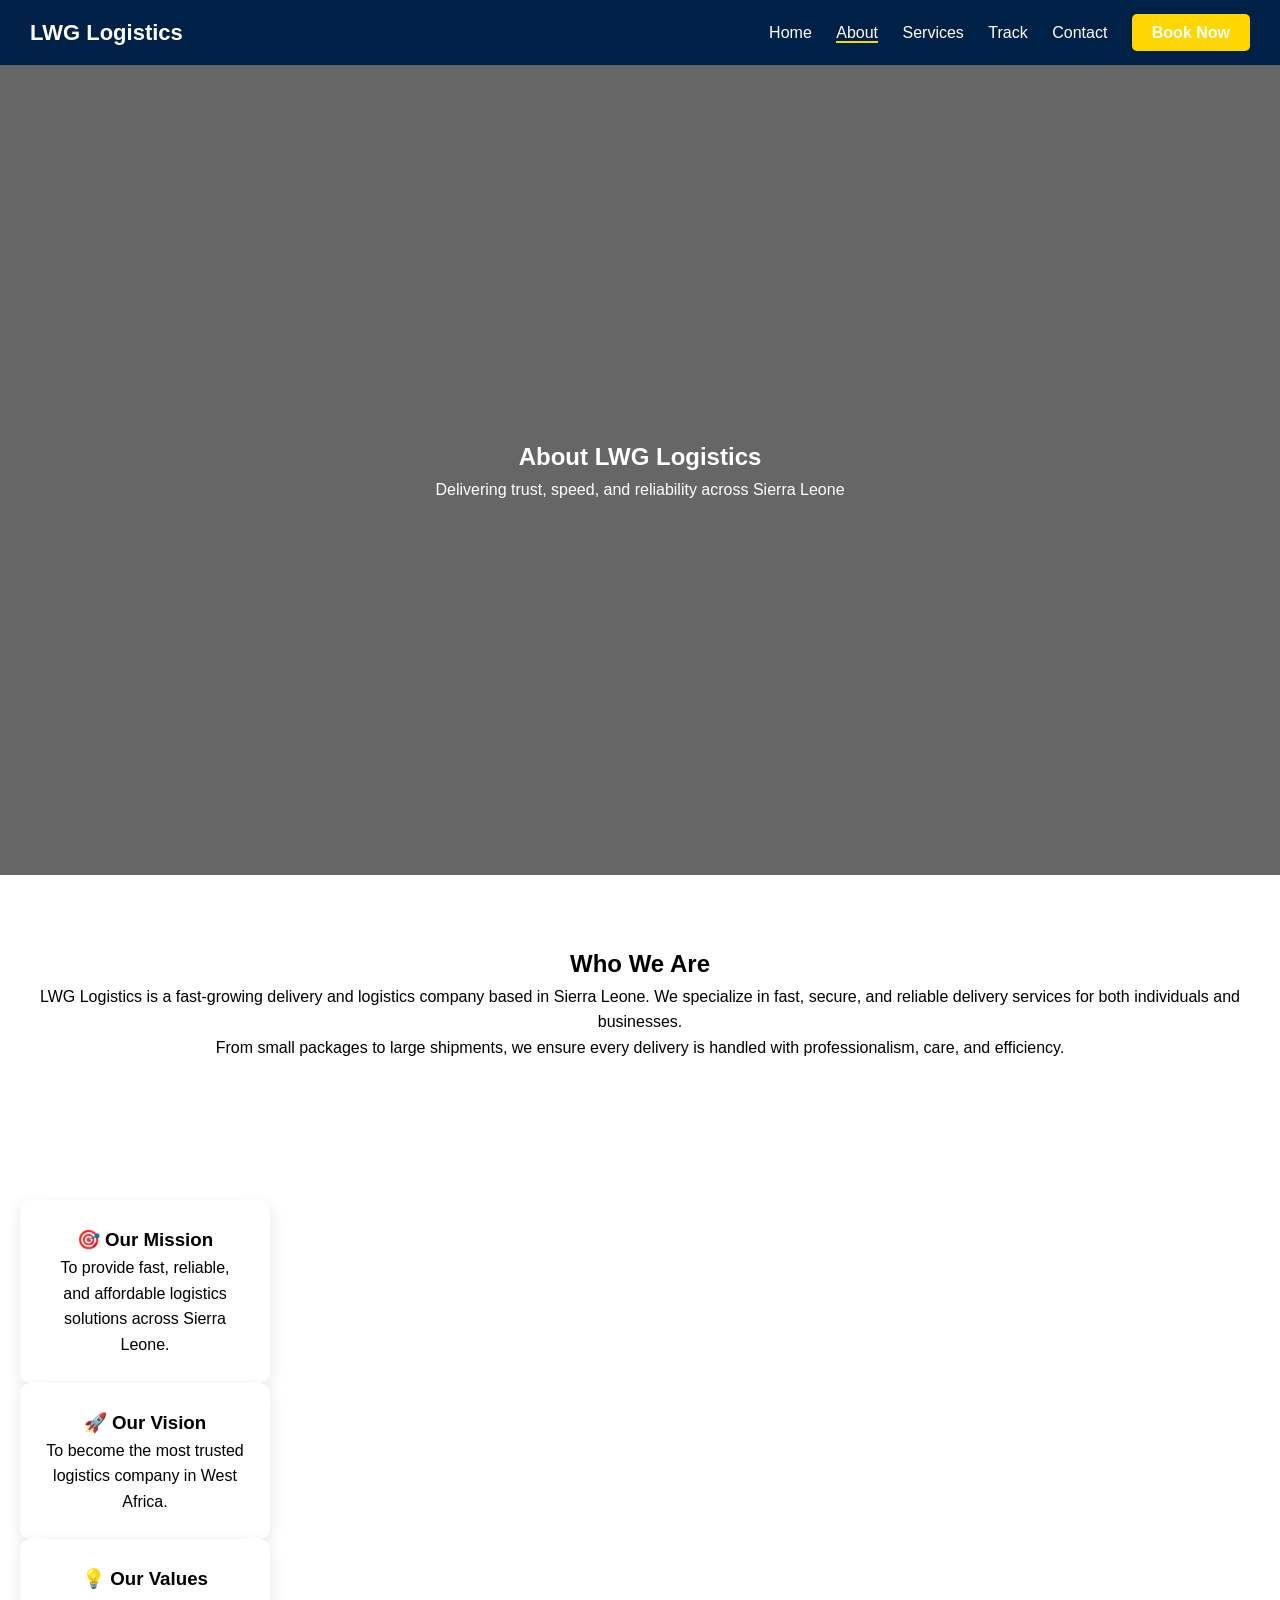
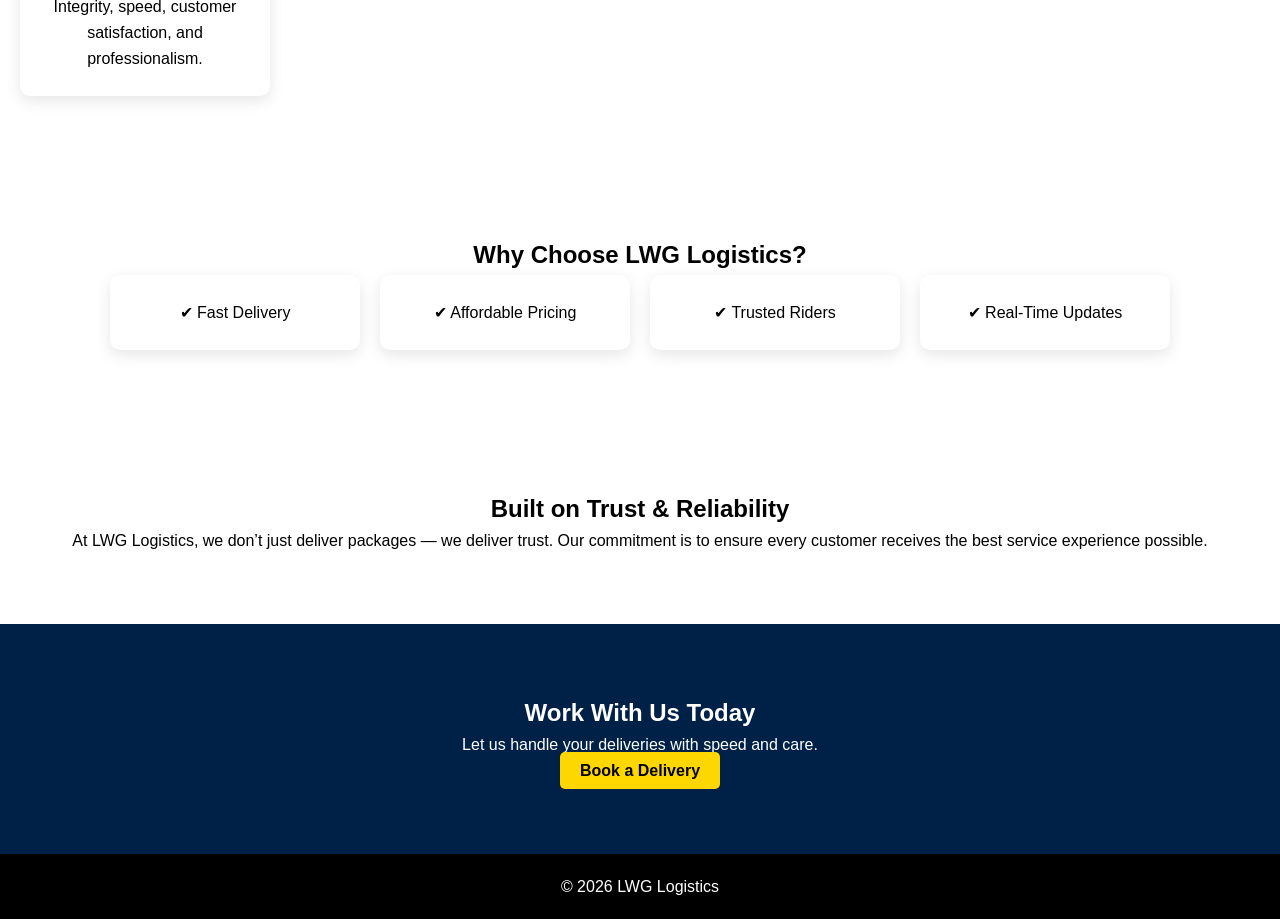
==== about.html @ 13d3b3ed "Add files via upload" ====
<!DOCTYPE html>
<html lang="en">
<head>
<meta charset="UTF-8">
<meta name="viewport" content="width=device-width, initial-scale=1.0">
<title>About Us - LWG Logistics</title>
<link rel="stylesheet" href="style.css">
</head>

<body>

<!-- NAVBAR -->
<header class="navbar">
    <h2 class="logo">LWG Logistics</h2>
    <nav>
        <a href="index.html">Home</a>
        <a href="about.html" class="active">About</a>
        <a href="services.html">Services</a>
        <a href="tracking.html">Track</a>
        <a href="contact.html">Contact</a>
        <a href="booking.html" class="btn">Book Now</a>
    </nav>
</header>

<!-- HERO -->
<section class="hero about-hero">
    <div class="hero-content">
        <h1>About LWG Logistics</h1>
        <p>Delivering trust, speed, and reliability across Sierra Leone</p>
    </div>
</section>

<!-- WHO WE ARE -->
<section class="about-section">
    <div class="about-container">
        <div class="about-text">
            <h2>Who We Are</h2>
            <p>
                LWG Logistics is a fast-growing delivery and logistics company based in Sierra Leone. 
                We specialize in fast, secure, and reliable delivery services for both individuals 
                and businesses.
            </p>
            <p>
                From small packages to large shipments, we ensure every delivery is handled 
                with professionalism, care, and efficiency.
            </p>
        </div>
    </div>
</section>

<!-- MISSION / VISION -->
<section class="about-cards">
    <div class="card">
        <h3>🎯 Our Mission</h3>
        <p>To provide fast, reliable, and affordable logistics solutions across Sierra Leone.</p>
    </div>

    <div class="card">
        <h3>🚀 Our Vision</h3>
        <p>To become the most trusted logistics company in West Africa.</p>
    </div>

    <div class="card">
        <h3>💡 Our Values</h3>
        <p>Integrity, speed, customer satisfaction, and professionalism.</p>
    </div>
</section>

<!-- WHY CHOOSE US -->
<section class="why">
    <h2>Why Choose LWG Logistics?</h2>

    <div class="cards">
        <div class="card">✔ Fast Delivery</div>
        <div class="card">✔ Affordable Pricing</div>
        <div class="card">✔ Trusted Riders</div>
        <div class="card">✔ Real-Time Updates</div>
    </div>
</section>

<!-- COMPANY HIGHLIGHT -->
<section class="highlight">
    <h2>Built on Trust & Reliability</h2>
    <p>
        At LWG Logistics, we don’t just deliver packages — we deliver trust. 
        Our commitment is to ensure every customer receives the best service experience possible.
    </p>
</section>

<!-- CTA -->
<section class="cta">
    <h2>Work With Us Today</h2>
    <p>Let us handle your deliveries with speed and care.</p>
    <a href="booking.html" class="btn">Book a Delivery</a>
</section>

<!-- FOOTER -->
<footer>
    <p>© 2026 LWG Logistics</p>
</footer>

<script src="script.js"></script>
</body>
</html>
---- style.css ----
/* RESET */
* {
    margin: 0;
    padding: 0;
    box-sizing: border-box;
    font-family: 'Segoe UI', sans-serif;
}

/* COLORS */
:root {
    --primary: #002147;
    --secondary: gold;
    --light: #f8f9fb;
    --dark: #000;
}

/* BODY */
body {
    line-height: 1.6;
    background: white;
}

/* NAVBAR */
.navbar {
    position: sticky;
    top: 0;
    background: var(--primary);
    padding: 15px 30px;
    display: flex;
    justify-content: space-between;
    align-items: center;
    z-index: 1000;
}

.logo {
    color: white;
    font-size: 22px;
    font-weight: bold;
}

.navbar nav a {
    color: white;
    margin-left: 20px;
    text-decoration: none;
}

.navbar nav a.active {
    border-bottom: 2px solid var(--secondary);
}

/* BUTTON */
.btn {
    background: var(--secondary);
    padding: 10px 20px;
    border-radius: 5px;
    color: black;
    text-decoration: none;
    font-weight: bold;
}

/* HERO */
.hero {
    height: 90vh;
    background: linear-gradient(rgba(0,0,0,0.6), rgba(0,0,0,0.6)),
    url('https://images.unsplash.com/photo-1586528116311-ad8dd3c8310d') center/cover;
    display: flex;
    align-items: center;
    justify-content: center;
    text-align: center;
    color: white;
}

.hero-content {
    max-width: 700px;
}

/* SECTION */
section {
    padding: 70px 20px;
    text-align: center;
}

/* CARDS */
.cards {
    display: flex;
    justify-content: center;
    gap: 20px;
    flex-wrap: wrap;
}

.card {
    background: white;
    padding: 25px;
    border-radius: 10px;
    width: 250px;
    box-shadow: 0 5px 15px rgba(0,0,0,0.1);
}

/* STEPS */
.steps {
    display: flex;
    justify-content: center;
    gap: 20px;
    flex-wrap: wrap;
}

.step {
    max-width: 250px;
}

/* TRACKING */
.tracking {
    background: white;
    padding: 40px;
    margin-top: -60px;
    box-shadow: 0 5px 20px rgba(0,0,0,0.1);
}

.tracking input {
    padding: 12px;
    width: 250px;
}

.tracking button {
    padding: 12px;
    background: var(--primary);
    color: white;
    border: none;
}

/* CTA */
.cta {
    background: var(--primary);
    color: white;
}

/* FOOTER */
footer {
    background: var(--dark);
    color: white;
    padding: 20px;
    text-align: center;
}

/* WHATSAPP */
.whatsapp {
    position: fixed;
    bottom: 20px;
    right: 20px;
    background: #25D366;
    color: white;
    padding: 15px;
    border-radius: 50%;
}

/* CONTACT / BOOKING SHARED */
.contact-box,
.booking-container {
    display: flex;
    gap: 40px;
    max-width: 1100px;
    margin: auto;
    background: white;
    border-radius: 10px;
    overflow: hidden;
    box-shadow: 0 5px 20px rgba(0,0,0,0.1);
}

.contact-left,
.booking-info {
    flex: 1;
    padding: 40px;
    background: var(--primary);
    color: white;
}

.contact-right,
.booking-form {
    flex: 2;
    padding: 40px;
}

input, textarea, select {
    width: 100%;
    padding: 12px;
    margin: 10px 0;
    border: 1px solid #ddd;
    border-radius: 5px;
}

/* MOBILE */
@media(max-width: 768px) {

    .navbar nav {
        display: none;
    }

    .hero h1 {
        font-size: 24px;
    }

    .contact-box,
    .booking-container {
        flex-direction: column;
    }

    .tracking input {
        width: 100%;
        margin-bottom: 10px;
    }
}


/* ANIMATIONS */
.fade-in {
    opacity: 0;
    transform: translateY(30px);
    transition: all 0.8s ease;
}

.fade-in.show {
    opacity: 1;
    transform: translateY(0);
}

/* CARD HOVER */
.card {
    transition: transform 0.3s ease, box-shadow 0.3s ease;
}

.card:hover {
    transform: translateY(-10px);
    box-shadow: 0 10px 25px rgba(0,0,0,0.2);
}

/* BUTTON HOVER */
.btn {
    transition: 0.3s ease;
}

.btn:hover {
    transform: scale(1.05);
    opacity: 0.9;
}

/* NAV LINK HOVER */
.navbar nav a:hover {
    color: gold;
}

/* SMOOTH SCROLL */
html {
    scroll-behavior: smooth;
}
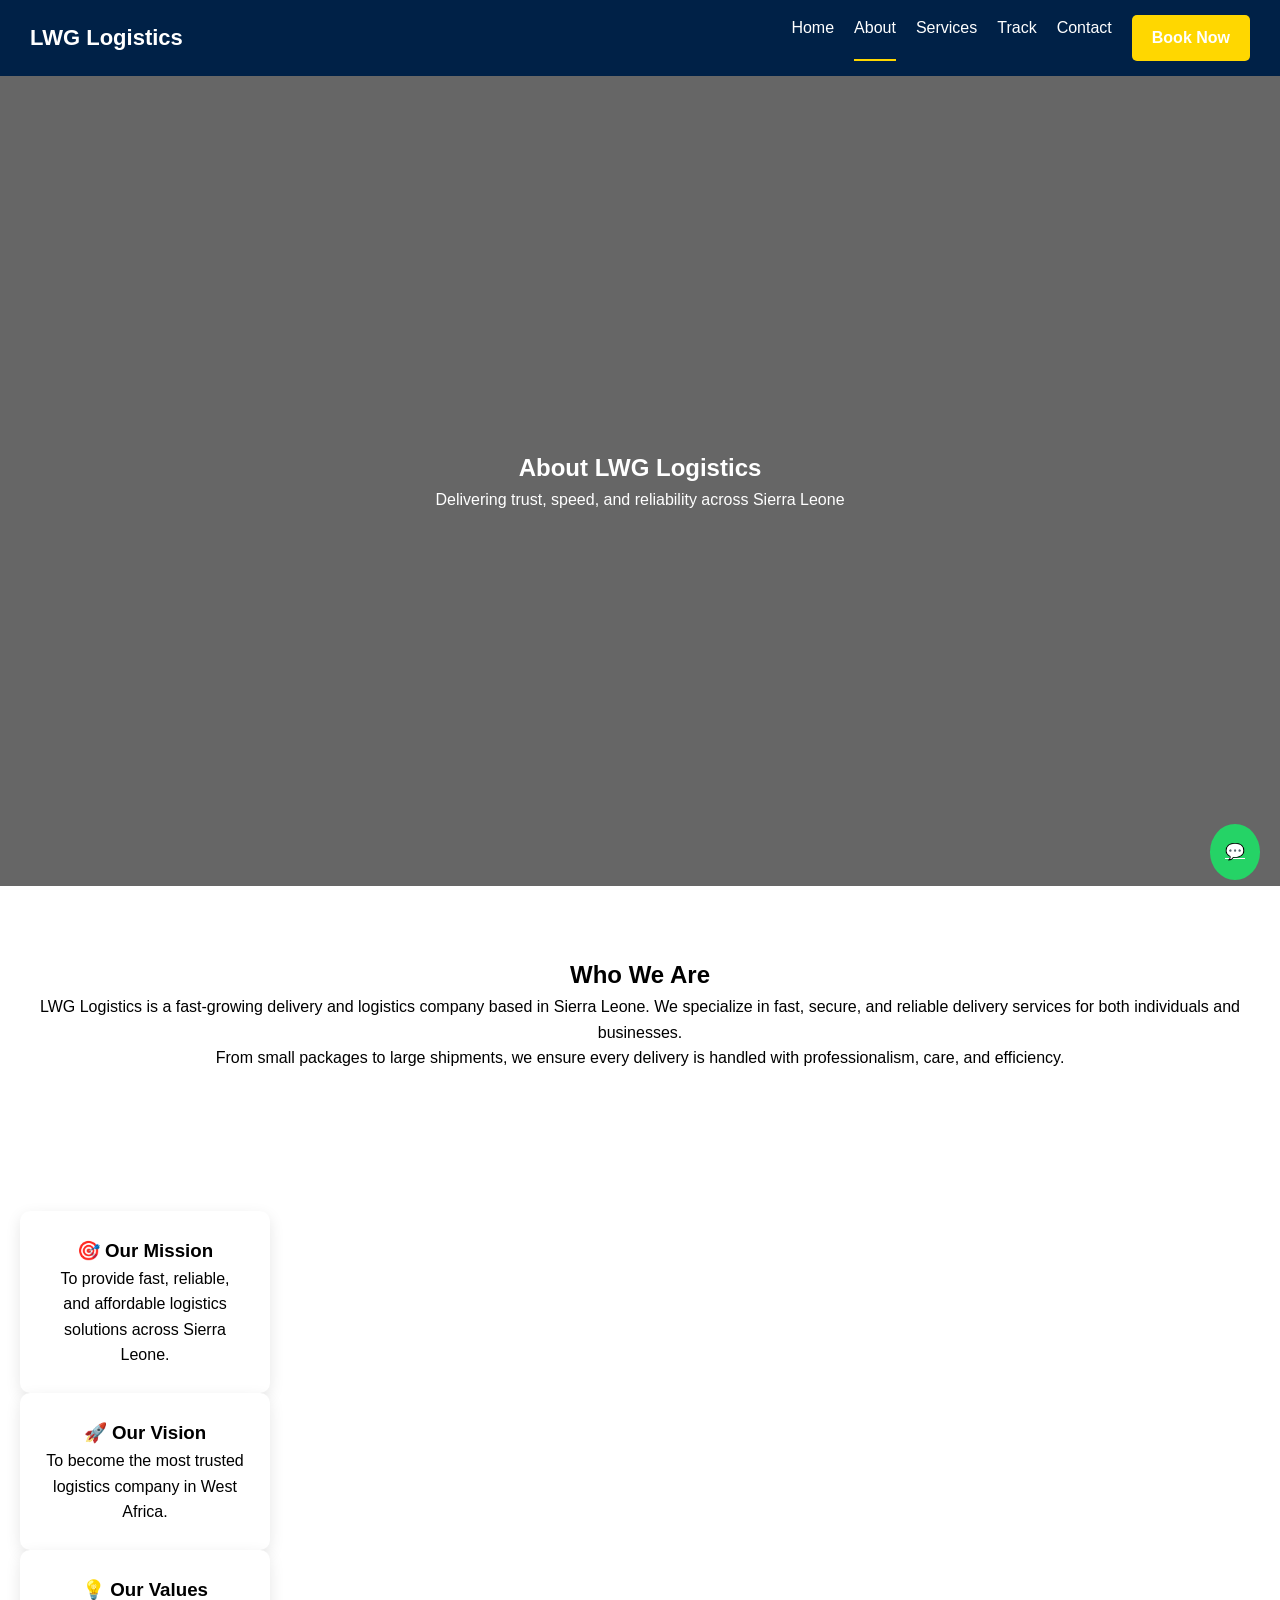
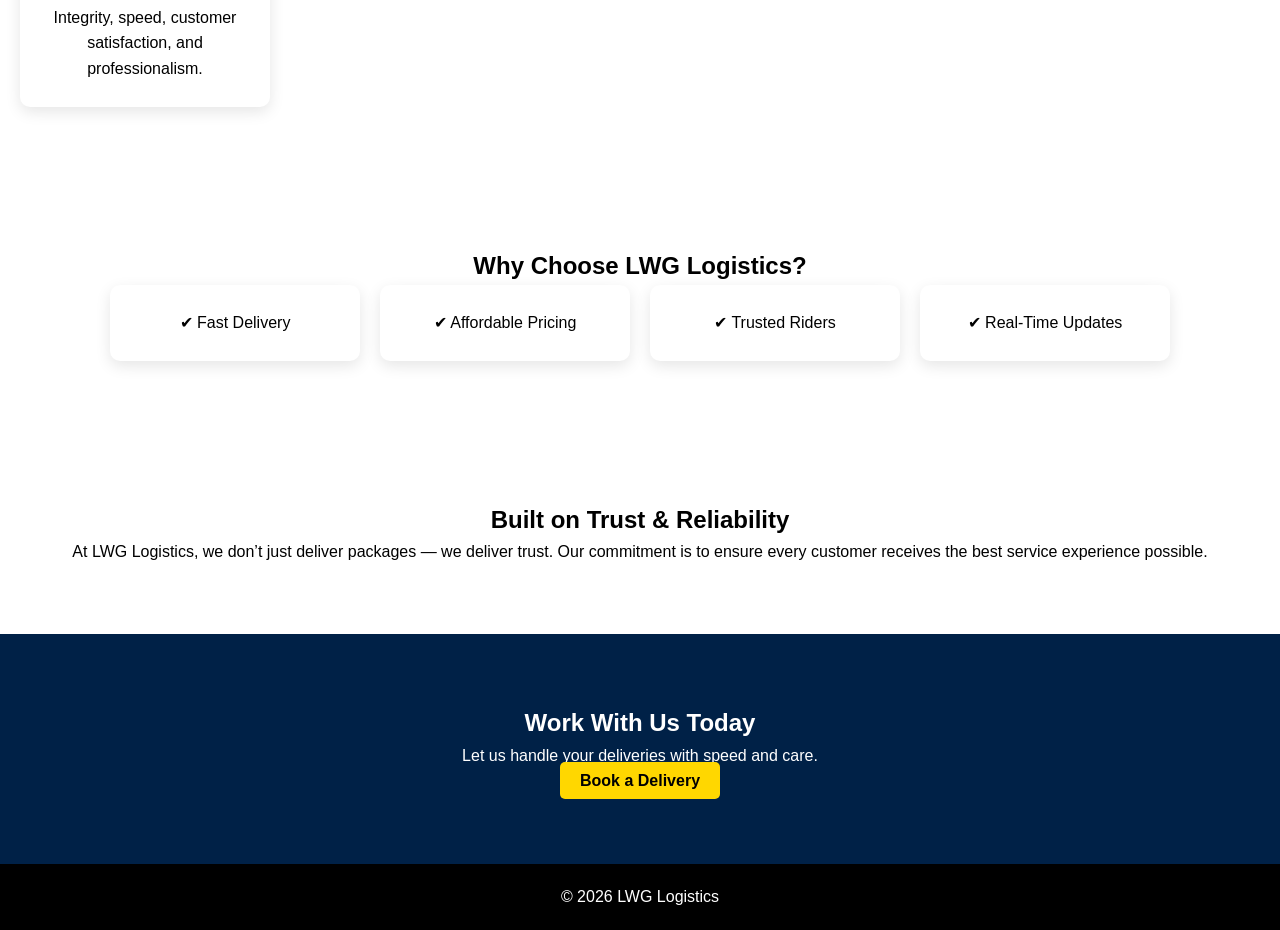
==== commit 58884d05: "Update about.html" ====
--- a/about.html
+++ b/about.html
@@ -12,7 +12,8 @@
 <!-- NAVBAR -->
 <header class="navbar">
     <h2 class="logo">LWG Logistics</h2>
-    <nav>
+
+    <nav id="navMenu">
         <a href="index.html">Home</a>
         <a href="about.html" class="active">About</a>
         <a href="services.html">Services</a>
@@ -20,10 +21,13 @@
         <a href="contact.html">Contact</a>
         <a href="booking.html" class="btn">Book Now</a>
     </nav>
+
+    <!-- HAMBURGER -->
+    <div class="menu-toggle" onclick="toggleMenu()">☰</div>
 </header>
 
 <!-- HERO -->
-<section class="hero about-hero">
+<section class="hero about-hero fade-in">
     <div class="hero-content">
         <h1>About LWG Logistics</h1>
         <p>Delivering trust, speed, and reliability across Sierra Leone</p>
@@ -31,7 +35,7 @@
 </section>
 
 <!-- WHO WE ARE -->
-<section class="about-section">
+<section class="about-section fade-in">
     <div class="about-container">
         <div class="about-text">
             <h2>Who We Are</h2>
@@ -49,37 +53,37 @@
 </section>
 
 <!-- MISSION / VISION -->
-<section class="about-cards">
-    <div class="card">
+<section class="about-cards fade-in">
+    <div class="card fade-in">
         <h3>🎯 Our Mission</h3>
         <p>To provide fast, reliable, and affordable logistics solutions across Sierra Leone.</p>
     </div>
 
-    <div class="card">
+    <div class="card fade-in">
         <h3>🚀 Our Vision</h3>
         <p>To become the most trusted logistics company in West Africa.</p>
     </div>
 
-    <div class="card">
+    <div class="card fade-in">
         <h3>💡 Our Values</h3>
         <p>Integrity, speed, customer satisfaction, and professionalism.</p>
     </div>
 </section>
 
-<!-- WHY CHOOSE US -->
-<section class="why">
+<!-- WHY -->
+<section class="why fade-in">
     <h2>Why Choose LWG Logistics?</h2>
 
     <div class="cards">
-        <div class="card">✔ Fast Delivery</div>
-        <div class="card">✔ Affordable Pricing</div>
-        <div class="card">✔ Trusted Riders</div>
-        <div class="card">✔ Real-Time Updates</div>
+        <div class="card fade-in">✔ Fast Delivery</div>
+        <div class="card fade-in">✔ Affordable Pricing</div>
+        <div class="card fade-in">✔ Trusted Riders</div>
+        <div class="card fade-in">✔ Real-Time Updates</div>
     </div>
 </section>
 
-<!-- COMPANY HIGHLIGHT -->
-<section class="highlight">
+<!-- HIGHLIGHT -->
+<section class="highlight fade-in">
     <h2>Built on Trust & Reliability</h2>
     <p>
         At LWG Logistics, we don’t just deliver packages — we deliver trust. 
@@ -88,7 +92,7 @@
 </section>
 
 <!-- CTA -->
-<section class="cta">
+<section class="cta fade-in">
     <h2>Work With Us Today</h2>
     <p>Let us handle your deliveries with speed and care.</p>
     <a href="booking.html" class="btn">Book a Delivery</a>
@@ -99,6 +103,11 @@
     <p>© 2026 LWG Logistics</p>
 </footer>
 
+<!-- WHATSAPP -->
+<a href="https://wa.me/23272146015" class="whatsapp">💬</a>
+
+<!-- MAIN SCRIPT -->
 <script src="script.js"></script>
+
 </body>
-</html>+</html>
--- a/style.css
+++ b/style.css
@@ -1,3 +1,4 @@
+
 /* RESET */
 * {
     margin: 0;
@@ -38,6 +39,10 @@
     font-weight: bold;
 }
 
+.navbar nav {
+    display: flex;
+}
+
 .navbar nav a {
     color: white;
     margin-left: 20px;
@@ -46,6 +51,14 @@
 
 .navbar nav a.active {
     border-bottom: 2px solid var(--secondary);
+}
+
+/* HAMBURGER */
+.menu-toggle {
+    display: none;
+    font-size: 26px;
+    color: white;
+    cursor: pointer;
 }
 
 /* BUTTON */
@@ -56,6 +69,12 @@
     color: black;
     text-decoration: none;
     font-weight: bold;
+    transition: 0.3s;
+}
+
+.btn:hover {
+    transform: scale(1.05);
+    opacity: 0.9;
 }
 
 /* HERO */
@@ -94,6 +113,12 @@
     border-radius: 10px;
     width: 250px;
     box-shadow: 0 5px 15px rgba(0,0,0,0.1);
+    transition: 0.3s;
+}
+
+.card:hover {
+    transform: translateY(-10px);
+    box-shadow: 0 10px 25px rgba(0,0,0,0.2);
 }
 
 /* STEPS */
@@ -104,16 +129,16 @@
     flex-wrap: wrap;
 }
 
-.step {
-    max-width: 250px;
-}
-
 /* TRACKING */
 .tracking {
     background: white;
     padding: 40px;
     margin-top: -60px;
     box-shadow: 0 5px 20px rgba(0,0,0,0.1);
+}
+
+.tracking-box {
+    margin-top: 15px;
 }
 
 .tracking input {
@@ -153,7 +178,7 @@
     border-radius: 50%;
 }
 
-/* CONTACT / BOOKING SHARED */
+/* CONTACT / BOOKING */
 .contact-box,
 .booking-container {
     display: flex;
@@ -188,29 +213,6 @@
     border-radius: 5px;
 }
 
-/* MOBILE */
-@media(max-width: 768px) {
-
-    .navbar nav {
-        display: none;
-    }
-
-    .hero h1 {
-        font-size: 24px;
-    }
-
-    .contact-box,
-    .booking-container {
-        flex-direction: column;
-    }
-
-    .tracking input {
-        width: 100%;
-        margin-bottom: 10px;
-    }
-}
-
-
 /* ANIMATIONS */
 .fade-in {
     opacity: 0;
@@ -223,27 +225,7 @@
     transform: translateY(0);
 }
 
-/* CARD HOVER */
-.card {
-    transition: transform 0.3s ease, box-shadow 0.3s ease;
-}
-
-.card:hover {
-    transform: translateY(-10px);
-    box-shadow: 0 10px 25px rgba(0,0,0,0.2);
-}
-
-/* BUTTON HOVER */
-.btn {
-    transition: 0.3s ease;
-}
-
-.btn:hover {
-    transform: scale(1.05);
-    opacity: 0.9;
-}
-
-/* NAV LINK HOVER */
+/* NAV HOVER */
 .navbar nav a:hover {
     color: gold;
 }
@@ -251,4 +233,41 @@
 /* SMOOTH SCROLL */
 html {
     scroll-behavior: smooth;
-}+}
+
+/* MOBILE */
+@media(max-width: 768px) {
+
+    .menu-toggle {
+        display: block;
+    }
+
+    .navbar nav {
+        display: none;
+        flex-direction: column;
+        background: var(--primary);
+        position: absolute;
+        top: 60px;
+        right: 0;
+        width: 200px;
+        padding: 10px;
+    }
+
+    .navbar nav.active {
+        display: flex;
+    }
+
+    .hero h1 {
+        font-size: 24px;
+    }
+
+    .contact-box,
+    .booking-container {
+        flex-direction: column;
+    }
+
+    .tracking input {
+        width: 100%;
+        margin-bottom: 10px;
+    }
+}
